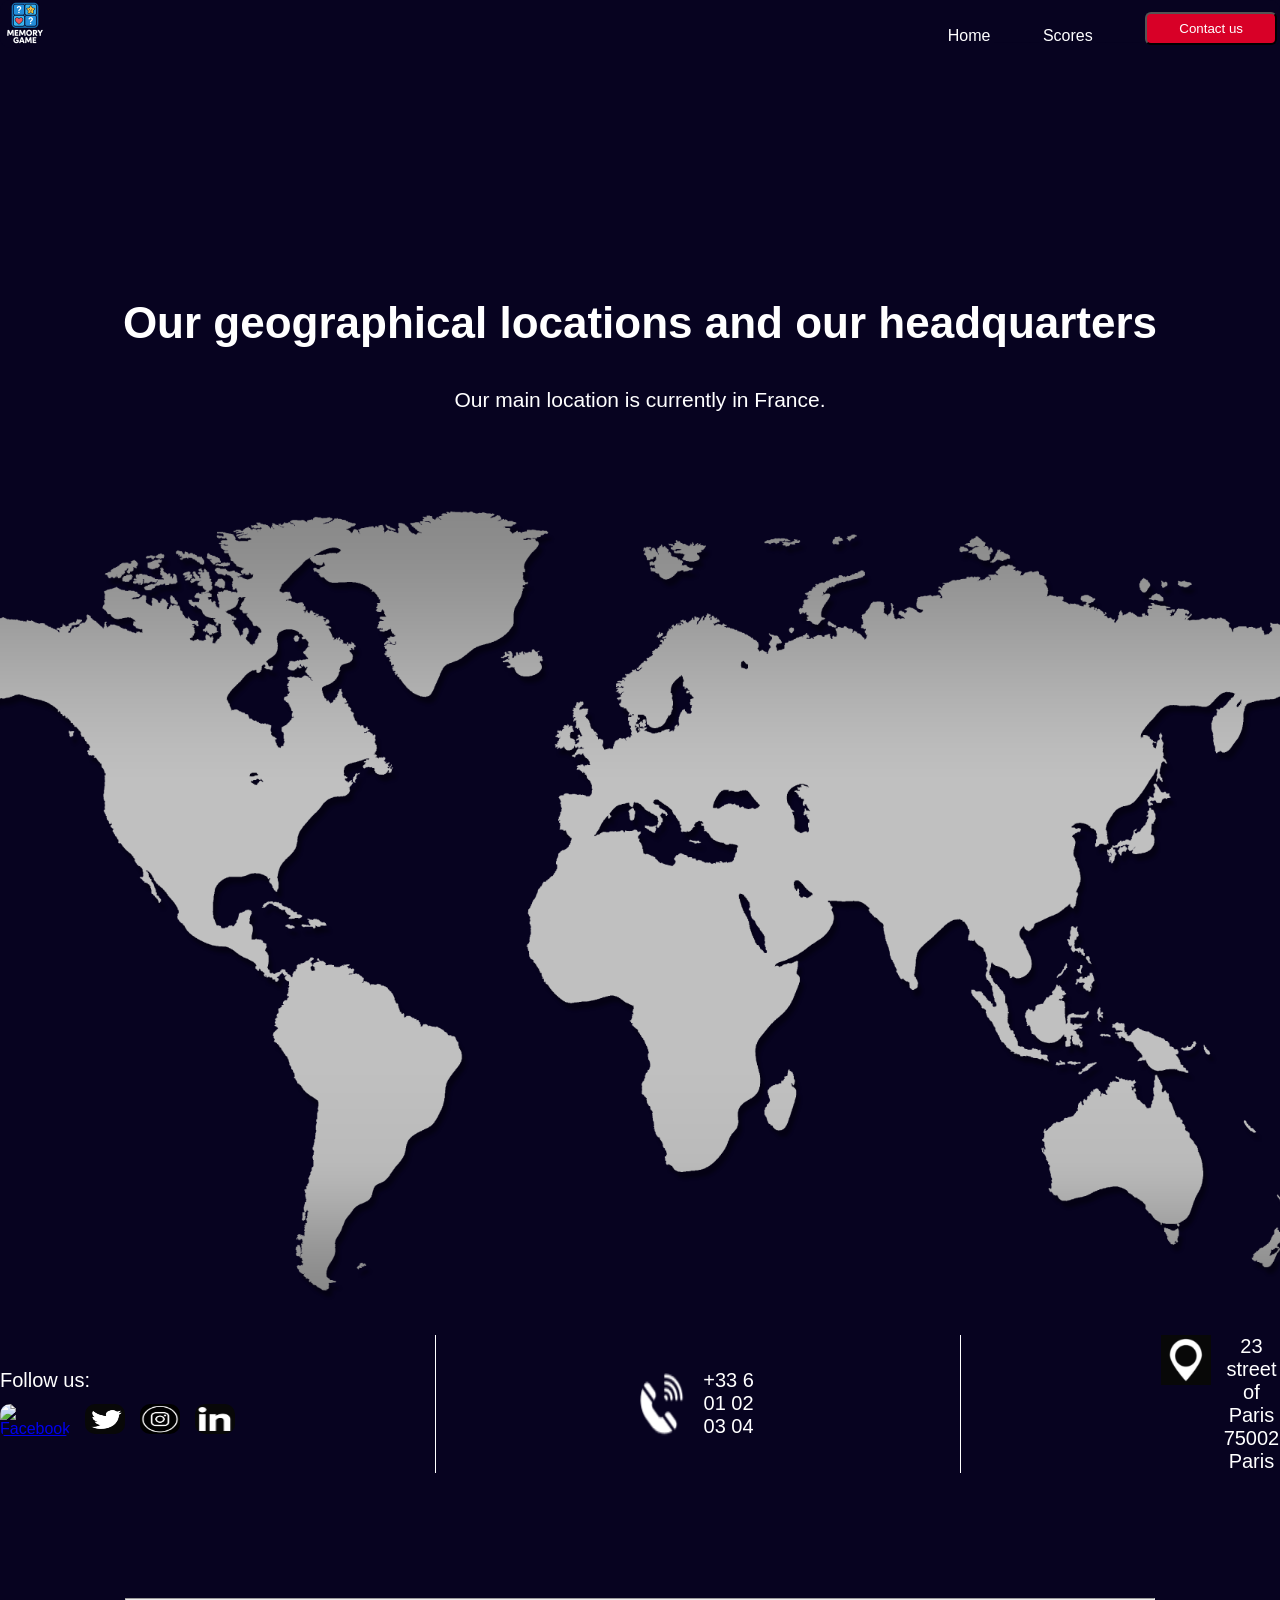
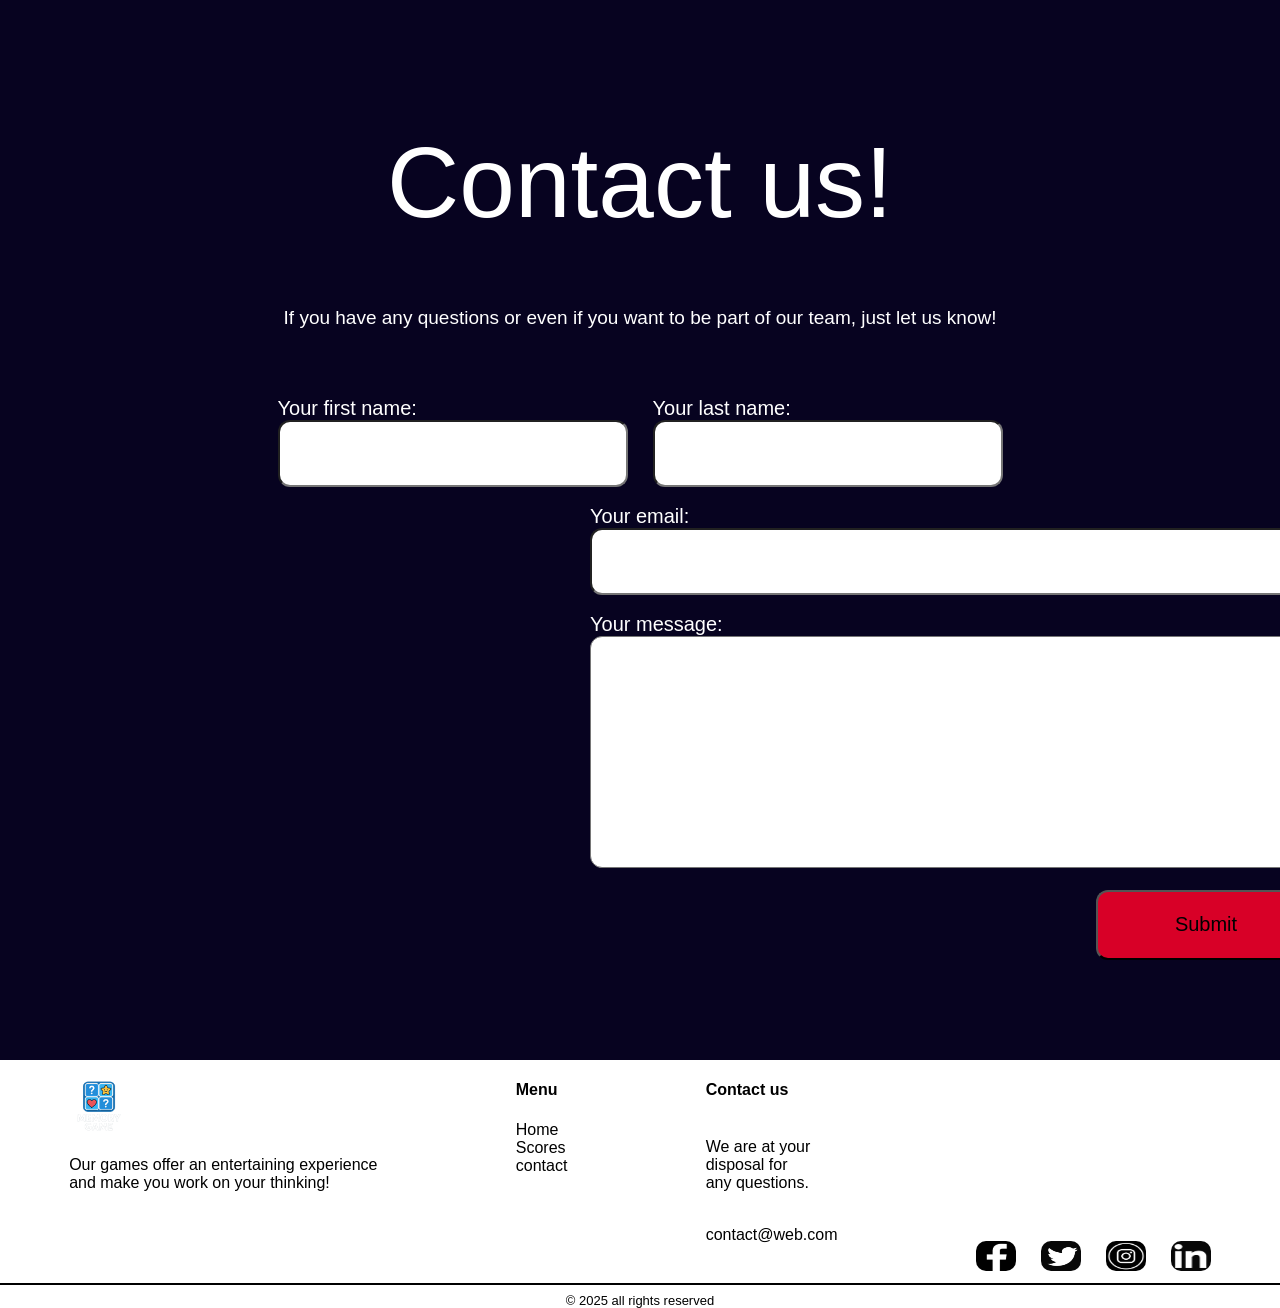
==== contact.html @ c45e847d "Base" ====
<!DOCTYPE html>

<html lang="en"> <!-- language define to english-->
    <head>
        <meta charset="utf-8"> <!-- every character set here-->
        <link rel="stylesheet" href="assets\css\contact-scores.css">
        <title>The memory game</title>
    </head>
    <body>
        <!-- header start (start at the top)-->
        <header>
            <img class="logohead" src="assets\images\logo_memory.png" alt="logo">
                <div class="nav-container">
                    <table>
                        <thead>
                            <th><a href="index.html"> Home</a></th> <!-- redirection to home page-->
                            <th class="spaceh">_____</th>
                            <th><a href="scores.html"> Scores</a></th> <!-- redirection to scores page-->
                            <th class="spaceh">_____</th>
                            <th><button><a href="contact.html">Contact us</a></button></th> <!-- redirection to contact page-->
                        </thead>
                    </table>
                </div>
        </header>
        <!-- header end -->
    
        <span id="titlef">Our geographical locations and our headquarters</span>
        <span id="titlec">Our main location is currently in France.</span>
        <p id="titled"><img src="assets\images\perfect_map.png" width="1500px" alt="logo"></p>
        
        <div class="contactb">
    
        <!-- Réseaux sociaux -->
        <div class="contacts">
            <span class="bodyh">Follow us:</span>
                <div class="socials">
                    <a href="https://www.facebook.com/profile.php?id=61581419054379"><img src="assets\images\facebook _logo.png" alt="Facebook" class="linka"></a>
                    <a href="https://x.com/MemoryContact"><img src="assets\images\twitter_logo.png" alt="Twitter" class="linka"></a>
                    <a href="https://www.instagram.com/contact.memory.games/"><img src="assets\images\instagram_logo.png" alt="Instagram" class="linka"></a>
                    <a href="https://www.linkedin.com/in/memory-games-168488388/"><img src="assets\images\linkedin_logo.png" alt="linkdin" class="linka"></a>
                </div>
            </div>
            
            <div class="bar"></div>
            
            <!-- Téléphone -->
            <div class="contactst">
                <img class="telp" src="assets\images\tel_logo.png" alt="tel_logo">
                <span class="bodyh">+33 6 01 02 03 04</span>
            </div>
            
            <div class="bar"></div>

            <!-- Adresse -->
            <div class="contactst">
                <img id="poslogo"src="assets\images\position_logo.png" alt="position_logo">
                <span class="bodyh">23 street of Paris<br>75002 Paris</span>
            </div>
    
        </div>

        <hr id="linec">

        <h1 id="followc">Contact us!</h1>

        <from method="post" action="my-form.php">

            <p id="subfolc">If you have any questions or even if you want to be part of our team, just let us know!</p>
            <br />
            <div class="tabl">
                <div><span class="whitee">Your first name:</span><br />
                    <input class="inputbox1" type="first name" name="fisrt name" maxlength="25"/>
                </div>
                <div><span class="whitee">Your last name:</span><br/>
                    <input class="inputbox1" type="last name" name="last name" maxlength="25"/>
                </div>
            </div>
            <br />
            <div class="tablz">
                <div><span class="whitee">Your email:</span><br />
                    <input class="inputbox2" type="email" name="email" maxlength="50" />
                </div>
                <br />
                <div><span class="whitee">Your message:</span><br />
                    <textarea class="inputbox3" type="message" name="message" maxlength="500" ></textarea>
                </div>
            </div>
            <br />
            <input class="verify" type="submit" name="submit" />

        <!-- start of footer (start at the bottom) -->
        <footer>
            <div class="fhead">
                <div class="tabl0">
                    <p> <img src="assets\images\logo_memory.png" alt="logo" id="logo"></p>
                    <p>Our games offer an entertaining experience<br /> and make you work on your thinking!</p>
                </div>
                <div class="tabl1">
                    <h4>Menu</h4> <!-- redirections -->
                    <a href="index.html">Home</a>
                    <a href="scores.html">Scores</a>
                    <a href="contact.html">contact</a>
                </div>
                <div class="tabl2"> <!-- sum text :> -->
                    <h4>Contact us</h4><br />
                    <span>We are at your<br />disposal for<br /> any questions.</span>
                    <br />
                    <p>contact@web.com</p>
                    <br />
                </div>
                <div id="links"> <!-- links for facebook, instagram, twitter and linkedin -->
                    <a href="https://www.facebook.com/profile.php?id=61581419054379"><img src="assets\images\facebook_logo.png" alt="Facebook" class="linka"></a>
                    <a href="https://x.com/MemoryContact"><img src="assets\images\twitter_logo.png" alt="Twitter" class="linka"></a>
                    <a href="https://www.instagram.com/contact.memory.games/"><img src="assets\images\instagram_logo.png" alt="Instagram" class="linka"></a>
                    <a href="https://www.linkedin.com/in/memory-games-168488388/"><img src="assets\images\linkedin_logo.png" alt="linkdin" class="linka"></a>
                </div>

            </div>
            <hr> <!-- line -->
            <div id="endf">
                <span>© 2025 all rights reserved</span>
            </div>
        </footer>
        <!-- end of footer -->
    </body>
</html>
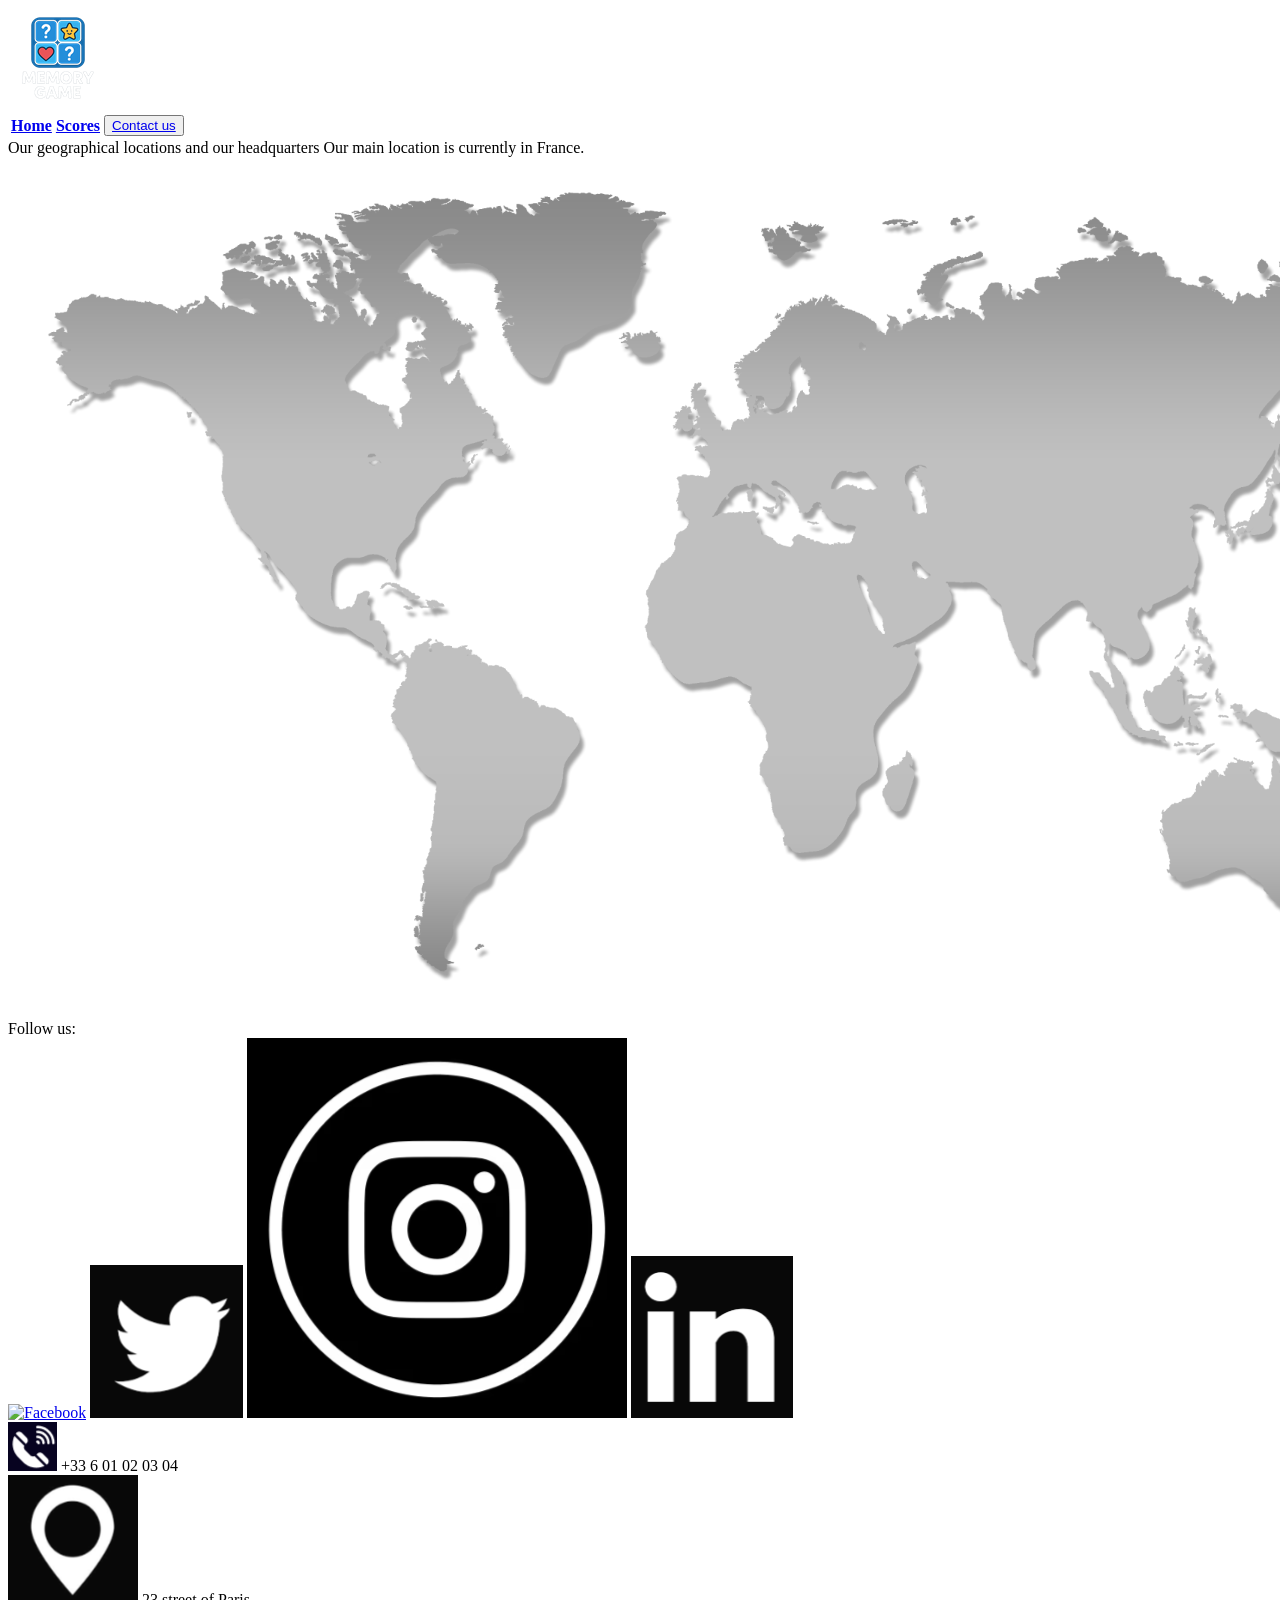
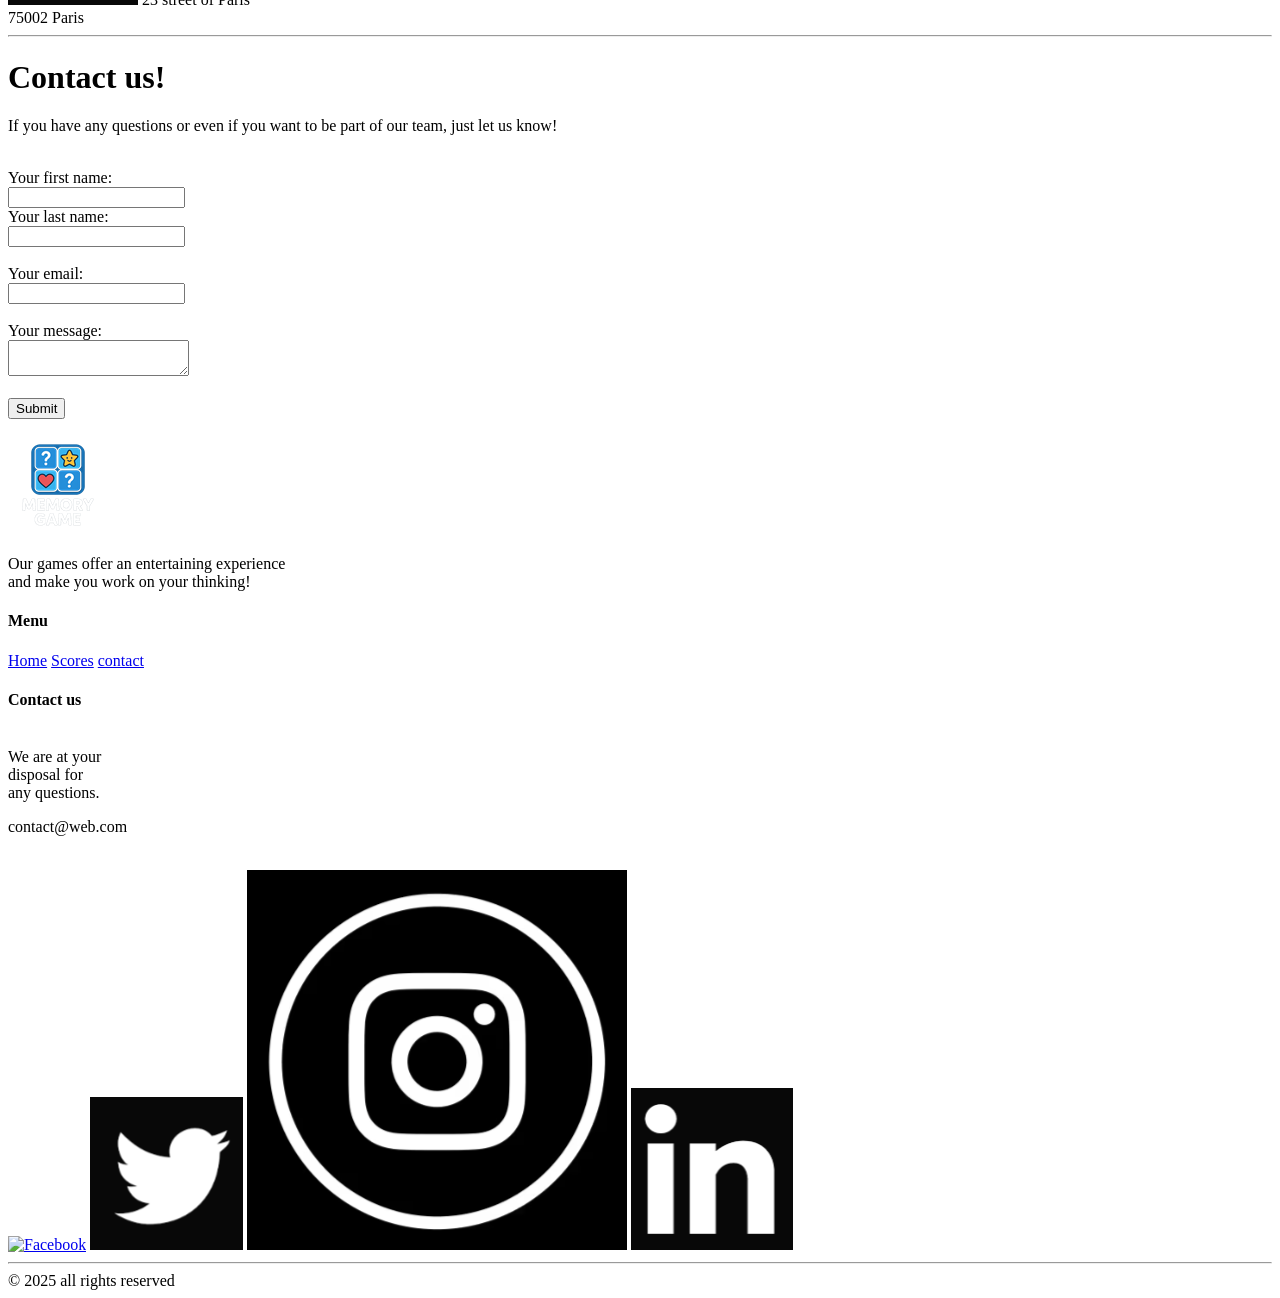
==== commit 22a0ab2d: "Update contact.html modification page contact" ====
--- a/contact.html
+++ b/contact.html
@@ -1,9 +1,10 @@
+
 <!DOCTYPE html>
 
 <html lang="en"> <!-- language define to english-->
     <head>
         <meta charset="utf-8"> <!-- every character set here-->
-        <link rel="stylesheet" href="assets\css\contact-scores.css">
+        <link rel="stylesheet" href="assets\css\contact-scorestyles.css">
         <title>The memory game</title>
     </head>
     <body>
@@ -13,10 +14,8 @@
                 <div class="nav-container">
                     <table>
                         <thead>
-                            <th><a href="index.html"> Home</a></th> <!-- redirection to home page-->
-                            <th class="spaceh">_____</th>
-                            <th><a href="scores.html"> Scores</a></th> <!-- redirection to scores page-->
-                            <th class="spaceh">_____</th>
+                            <th><a class="spaceh" href="index.html"> Home</a></th> <!-- redirection to home page-->
+                            <th><a class="spaceh" href="scores.html"> Scores</a></th> <!-- redirection to scores page-->
                             <th><button><a href="contact.html">Contact us</a></button></th> <!-- redirection to contact page-->
                         </thead>
                     </table>
@@ -80,13 +79,17 @@
                 <div><span class="whitee">Your email:</span><br />
                     <input class="inputbox2" type="email" name="email" maxlength="50" />
                 </div>
-                <br />
+            </div>
+            <br />
+            <div class="tablz">
                 <div><span class="whitee">Your message:</span><br />
                     <textarea class="inputbox3" type="message" name="message" maxlength="500" ></textarea>
                 </div>
             </div>
             <br />
-            <input class="verify" type="submit" name="submit" />
+            <div class="tablzz">
+                <input class="verify" type="submit" name="submit" />
+            </div>
 
         <!-- start of footer (start at the bottom) -->
         <footer>
@@ -109,7 +112,7 @@
                     <br />
                 </div>
                 <div id="links"> <!-- links for facebook, instagram, twitter and linkedin -->
-                    <a href="https://www.facebook.com/profile.php?id=61581419054379"><img src="assets\images\facebook_logo.png" alt="Facebook" class="linka"></a>
+                    <a href="https://www.facebook.com/profile.php?id=61581419054379"><img src="assets\images\facebook _logo.png" alt="Facebook" class="linka"></a>
                     <a href="https://x.com/MemoryContact"><img src="assets\images\twitter_logo.png" alt="Twitter" class="linka"></a>
                     <a href="https://www.instagram.com/contact.memory.games/"><img src="assets\images\instagram_logo.png" alt="Instagram" class="linka"></a>
                     <a href="https://www.linkedin.com/in/memory-games-168488388/"><img src="assets\images\linkedin_logo.png" alt="linkdin" class="linka"></a>
